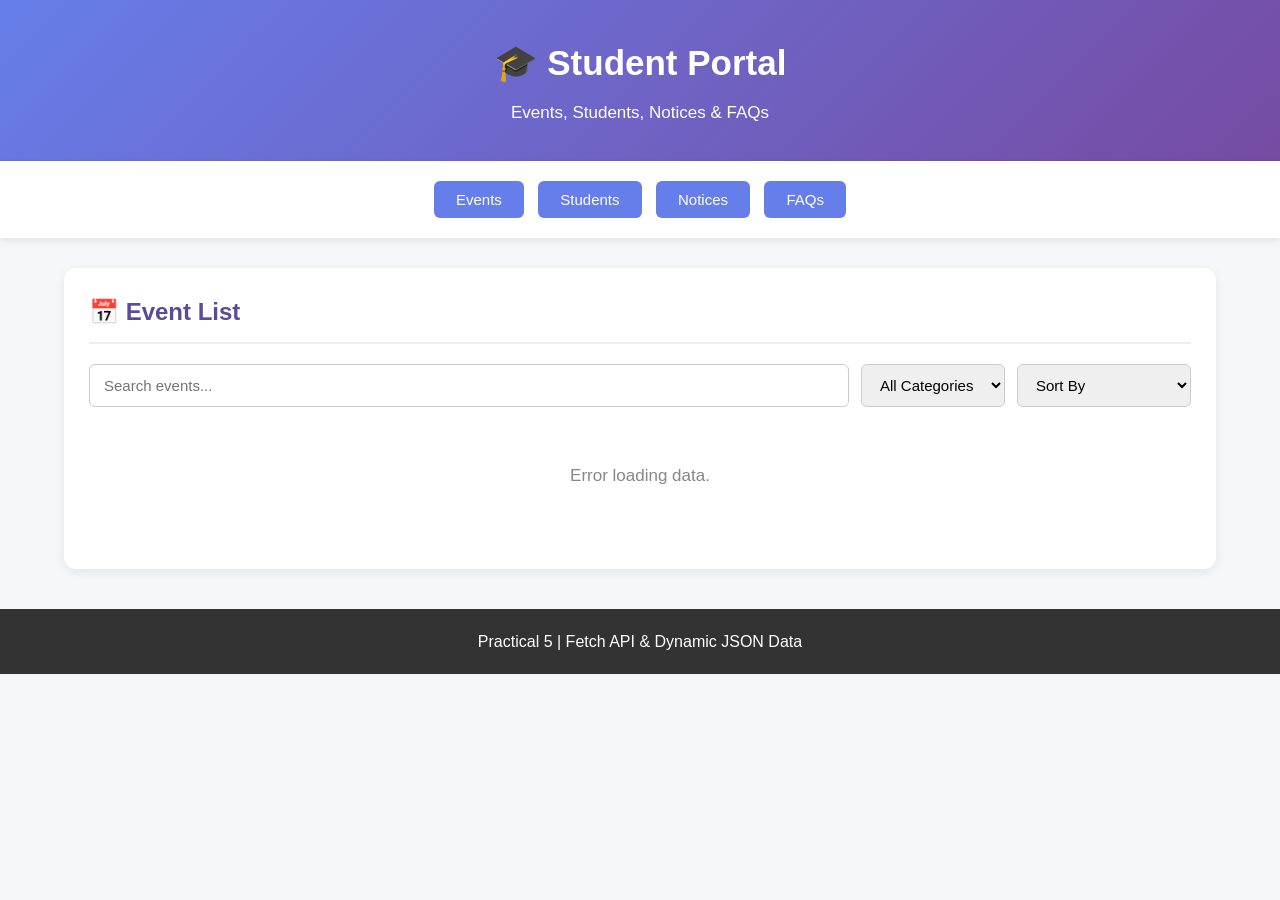
==== index.html @ a89dd81d "Complete Practical 5" ====
<!DOCTYPE html>
<html lang="en">

<head>
    <meta charset="UTF-8">
    <meta name="viewport" content="width=device-width, initial-scale=1.0">

    <title>Student Portal </title>
    <link rel="stylesheet" href="style.css">
</head>

<body>

    <header>
        <h1>🎓 Student Portal</h1>
        <p>Events, Students, Notices & FAQs</p>
    </header>

    <nav>
        <button onclick="showSection('events')">Events</button>
        <button onclick="showSection('students')">Students</button>
        <button onclick="showSection('notices')">Notices</button>
        <button onclick="showSection('faqs')">FAQs</button>
    </nav>

    <main>

        <section id="events" class="section">

            <h2>📅 Event List</h2>

            <div class="controls">

                <input
                    type="text"
                    id="eventSearch"
                    placeholder="Search events..."
                    oninput="searchEvents()"
                >

                <select id="eventFilter" onchange="filterEvents()">
                    <option value="all">All Categories</option>
                    <option value="Technical">Technical</option>
                    <option value="Cultural">Cultural</option>
                    <option value="Sports">Sports</option>
                </select>

                <select id="eventSort" onchange="sortEvents()">
                    <option value="default">Sort By</option>
                    <option value="titleAsc">Title A-Z</option>
                    <option value="titleDesc">Title Z-A</option>
                    <option value="dateAsc">Date: Oldest First</option>
                    <option value="dateDesc">Date: Newest First</option>
                </select>

            </div>

            <div id="eventList" class="card-container"></div>
            <div id="eventPagination" class="pagination"></div>

        </section>


        <section id="students" class="section hidden">

            <h2>👨‍🎓 Student Profiles</h2>
            <div class="controls">

                <input
                    type="text"
                    id="studentSearch"
                    placeholder="Search students..."
                    oninput="searchStudents()"
                >

                <select id="studentFilter" onchange="filterStudents()">
                    <option value="all">All Departments</option>
                    <option value="Computer">Computer</option>
                    <option value="IT">IT</option>
                    <option value="AI">AI</option>
                </select>

                <select id="studentSort" onchange="sortStudents()">
                    <option value="default">Sort By</option>
                    <option value="nameAsc">Name A-Z</option>
                    <option value="nameDesc">Name Z-A</option>
                </select>

            </div>

            <div id="studentList" class="card-container"></div>
            <div id="studentPagination" class="pagination"></div>

        </section>

        <section id="notices" class="section hidden">

            <h2>📢 Notices</h2>

            <div class="controls">

                <input
                    type="text"
                    id="noticeSearch"
                    placeholder="Search notices..."
                    oninput="searchNotices()"
                >

            </div>

            <div id="noticeList" class="card-container"></div>
            <div id="noticePagination" class="pagination"></div>

        </section>


        <section id="faqs" class="section hidden">

            <h2>❓ Frequently Asked Questions</h2>

            <div class="controls">

                <input
                    type="text"
                    id="faqSearch"
                    placeholder="Search FAQs..."
                    oninput="searchFAQs()"
                >

            </div>

            <div id="faqList"></div>

        </section>

    </main>

    <footer>
        <p>Practical 5 | Fetch API & Dynamic JSON Data</p>
    </footer>


    <script src="script.js"></script>

</body>

</html>
---- style.css ----
* {
    margin: 0;
    padding: 0;
    box-sizing: border-box;
}

html {
    scroll-behavior: smooth;
}

body {
    font-family: Arial, sans-serif;
    background: #f5f7fb;
    color: #333;
    line-height: 1.6;
}


/* =========================
   Header
========================= */

header {
    background: linear-gradient(135deg, #667eea, #764ba2);
    color: white;
    text-align: center;
    padding: 35px 20px;
}

header h1 {
    font-size: 35px;
    margin-bottom: 8px;
}

header p {
    font-size: 17px;
}


/* =========================
   Navigation
========================= */

nav {
    background: white;
    padding: 15px;
    text-align: center;
    box-shadow: 0 2px 8px rgba(0, 0, 0, 0.1);
}

nav button {
    background: #667eea;
    color: white;
    border: none;
    padding: 10px 22px;
    margin: 5px;
    border-radius: 6px;
    cursor: pointer;
    font-size: 15px;
    transition: 0.3s;
}

nav button:hover {
    background: #764ba2;
    transform: translateY(-2px);
}


/* =========================
   Main Content
========================= */

main {
    width: 90%;
    max-width: 1200px;
    margin: 30px auto;
}

.section {
    background: white;
    padding: 25px;
    border-radius: 12px;
    box-shadow: 0 3px 12px rgba(0, 0, 0, 0.08);
}

.section h2 {
    color: #5b4b9a;
    margin-bottom: 20px;
    border-bottom: 2px solid #eee;
    padding-bottom: 10px;
}

.hidden {
    display: none;
}


/* =========================
   Controls
========================= */

.controls {
    display: flex;
    gap: 12px;
    flex-wrap: wrap;
    margin-bottom: 25px;
}

.controls input,
.controls select {
    padding: 11px 14px;
    border: 1px solid #ccc;
    border-radius: 6px;
    font-size: 15px;
    outline: none;
}

.controls input {
    flex: 1;
    min-width: 220px;
}

.controls input:focus,
.controls select:focus {
    border-color: #667eea;
    box-shadow: 0 0 5px rgba(102, 126, 234, 0.3);
}


/* =========================
   Cards
========================= */

.card-container {
    display: grid;
    grid-template-columns: repeat(auto-fit, minmax(250px, 1fr));
    gap: 20px;
}

.card {
    background: #fafafa;
    border: 1px solid #e5e5e5;
    border-radius: 10px;
    padding: 20px;
    transition: 0.3s;
}

.card:hover {
    transform: translateY(-4px);
    box-shadow: 0 5px 15px rgba(0, 0, 0, 0.12);
}

.card h3 {
    color: #667eea;
    margin-bottom: 10px;
}

.card p {
    margin: 6px 0;
    color: #555;
}

.card strong {
    color: #333;
}


/* =========================
   Category Badge
========================= */

.badge {
    display: inline-block;
    background: #667eea;
    color: white;
    padding: 4px 10px;
    border-radius: 15px;
    font-size: 12px;
    margin-top: 8px;
}


/* =========================
   FAQ
========================= */

.faq-item {
    border: 1px solid #ddd;
    margin-bottom: 12px;
    border-radius: 8px;
    overflow: hidden;
}

.faq-question {
    width: 100%;
    background: #f0f2ff;
    border: none;
    padding: 16px;
    text-align: left;
    font-size: 16px;
    font-weight: bold;
    cursor: pointer;
}

.faq-question:hover {
    background: #e5e8ff;
}

.faq-answer {
    display: none;
    padding: 15px;
    background: white;
    color: #555;
}

.faq-answer.active {
    display: block;
}


/* =========================
   Pagination
========================= */

.pagination {
    display: flex;
    justify-content: center;
    align-items: center;
    gap: 8px;
    margin-top: 25px;
    flex-wrap: wrap;
}

.pagination button {
    border: 1px solid #667eea;
    background: white;
    color: #667eea;
    padding: 8px 14px;
    border-radius: 5px;
    cursor: pointer;
}

.pagination button:hover {
    background: #667eea;
    color: white;
}

.pagination button.active {
    background: #667eea;
    color: white;
}


/* =========================
   Empty Message
========================= */

.no-data {
    text-align: center;
    padding: 30px;
    color: #888;
    font-size: 17px;
}


/* =========================
   Footer
========================= */

footer {
    text-align: center;
    background: #333;
    color: white;
    padding: 20px;
    margin-top: 40px;
}


/* =========================
   Responsive Design
========================= */

@media (max-width: 600px) {

    header h1 {
        font-size: 27px;
    }

    nav button {
        width: 90%;
        margin: 4px;
    }

    main {
        width: 95%;
    }

    .section {
        padding: 18px;
    }

    .controls {
        flex-direction: column;
    }

    .controls input,
    .controls select {
        width: 100%;
    }

}
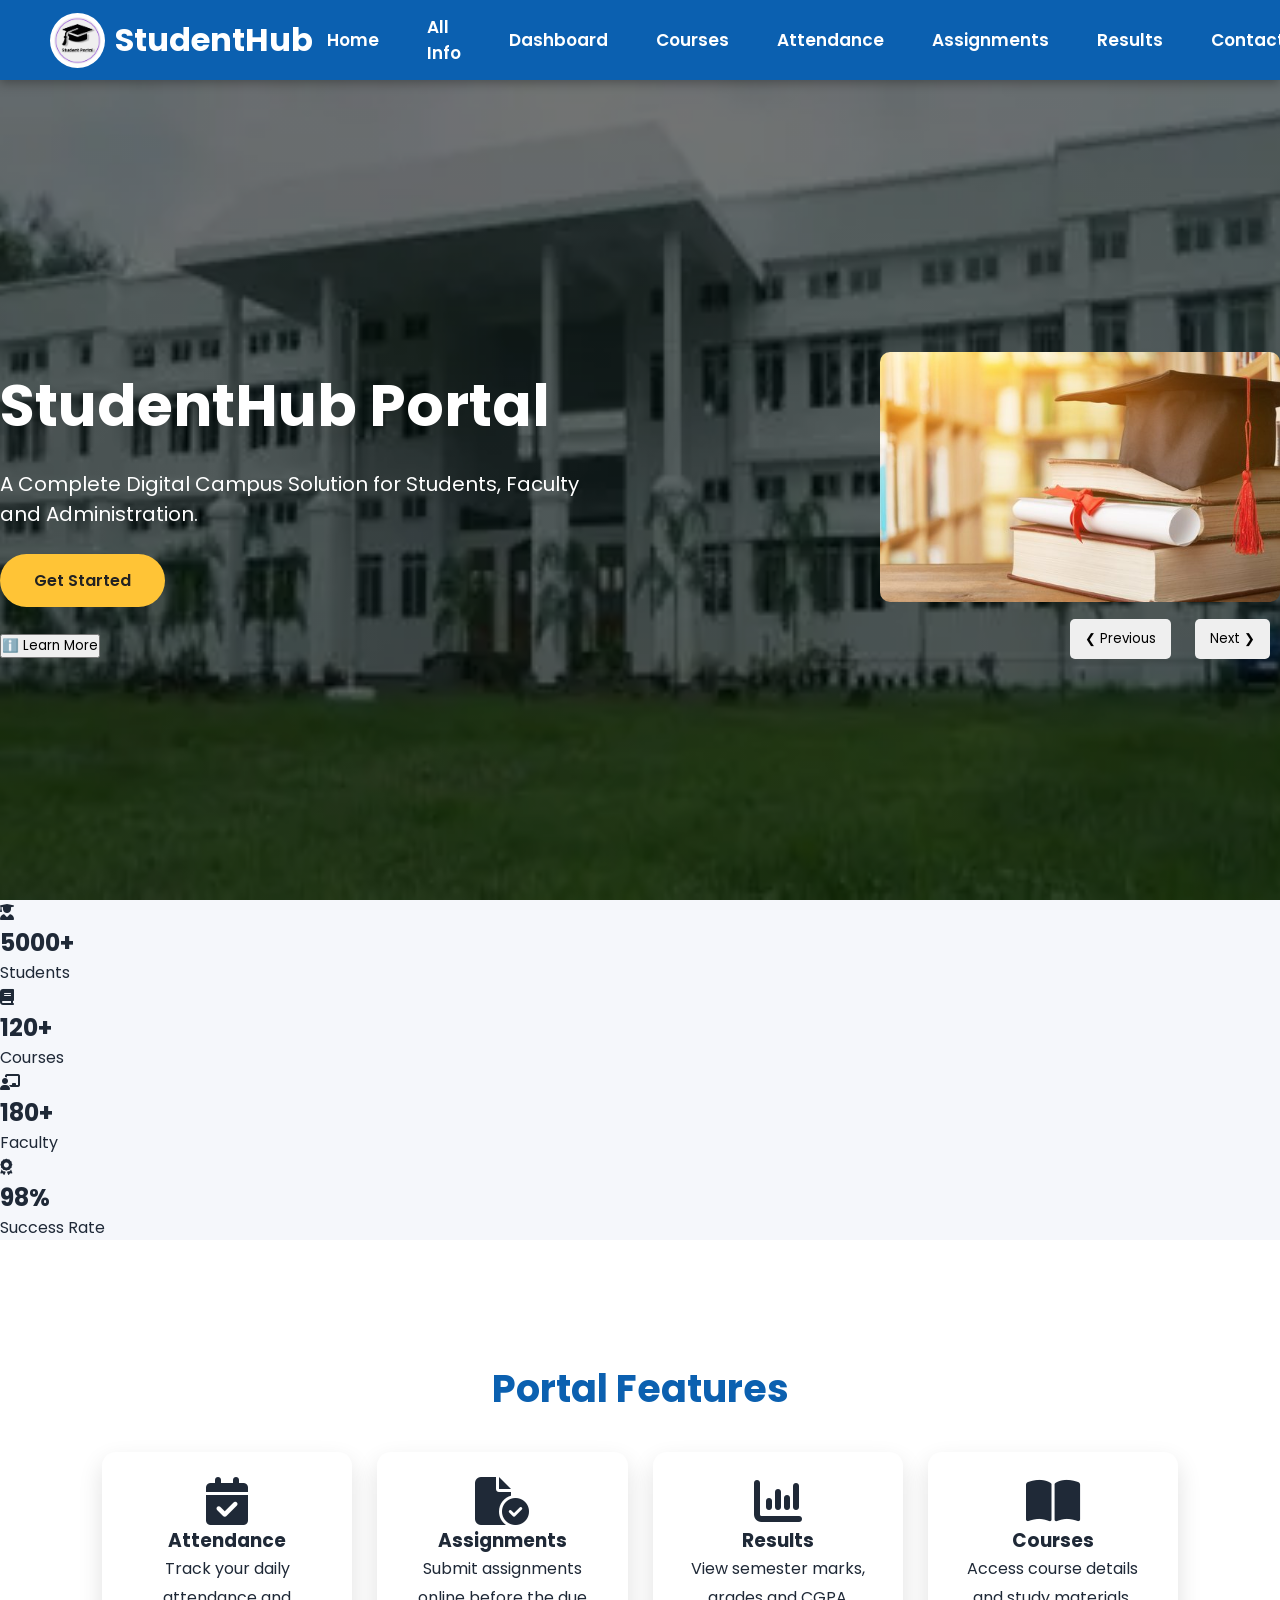
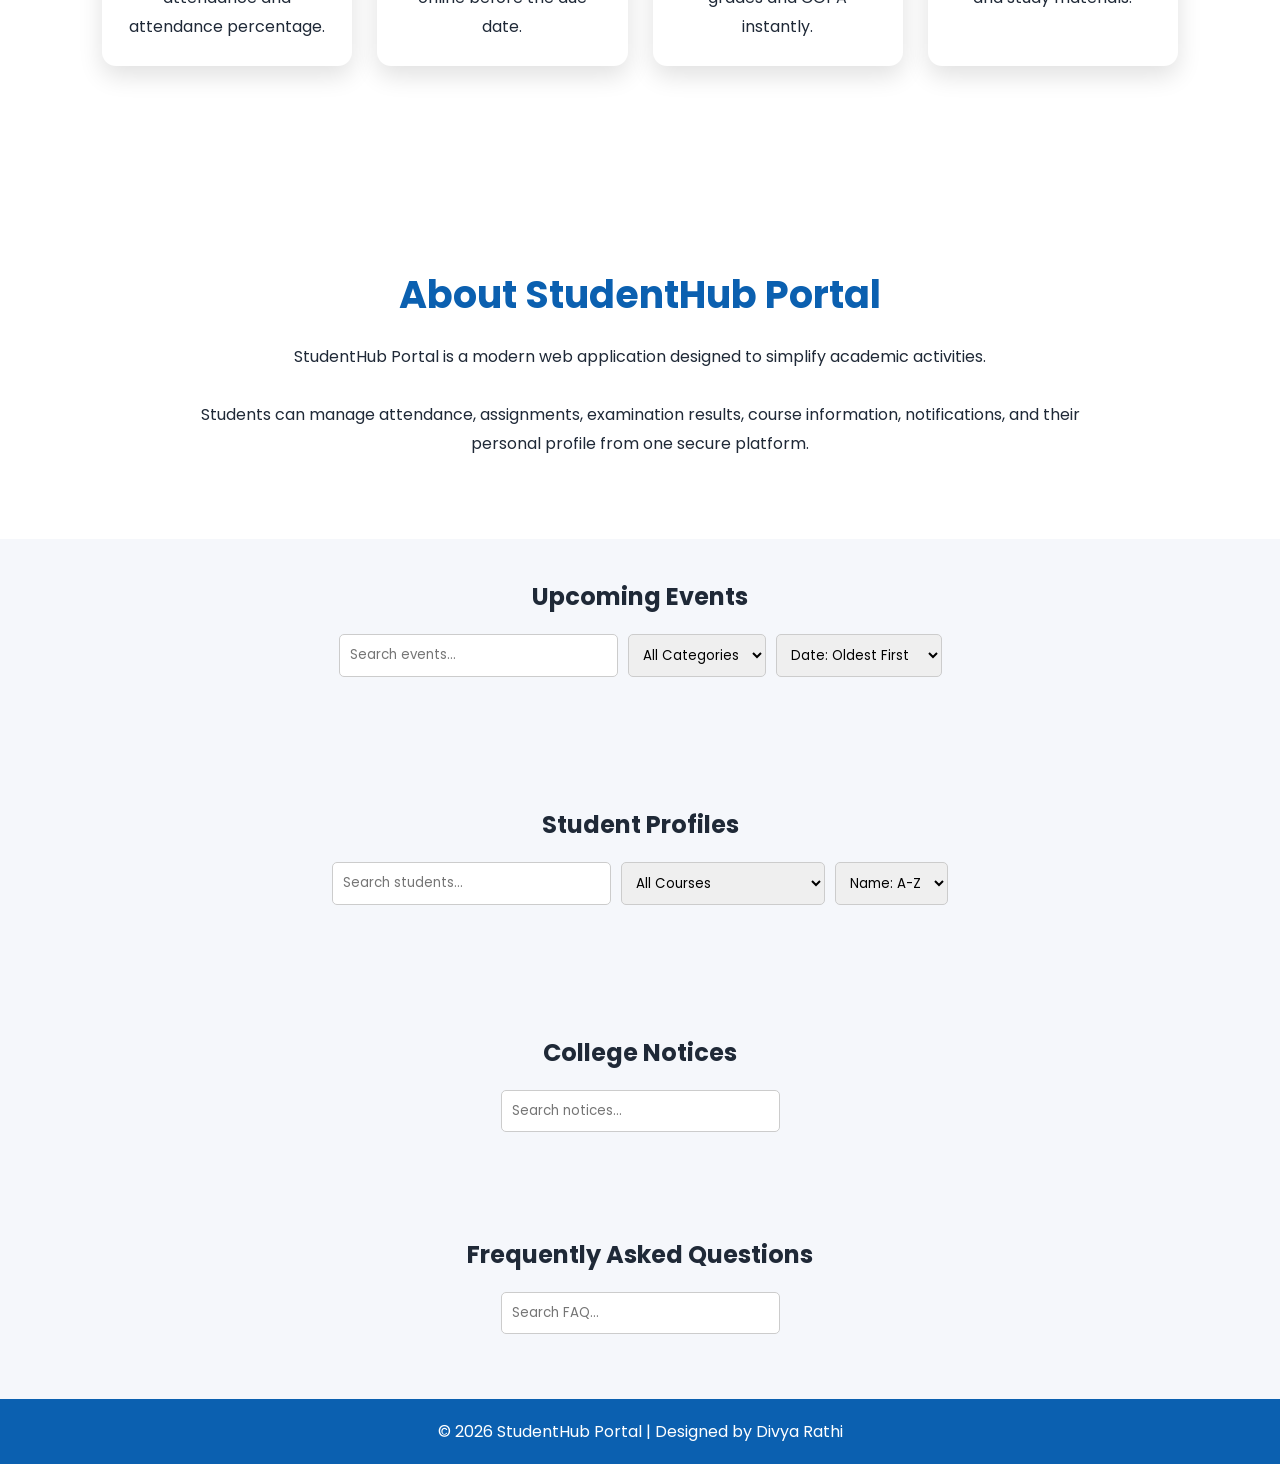
==== commit dab220f8: "Update Practical 6 with all information" ====
--- a/index.html
+++ b/index.html
@@ -2,145 +2,706 @@
 <html lang="en">
 
 <head>
+
     <meta charset="UTF-8">
-    <meta name="viewport" content="width=device-width, initial-scale=1.0">
-
-    <title>Student Portal </title>
-    <link rel="stylesheet" href="style.css">
+
+    <meta name="viewport"
+          content="width=device-width, initial-scale=1.0">
+
+    <title>StudentHub Portal</title>
+
+    <!-- Existing CSS -->
+    <link rel="stylesheet" href="css/style.css">
+
+    <!-- Font Awesome -->
+    <link rel="stylesheet"
+          href="https://cdnjs.cloudflare.com/ajax/libs/font-awesome/6.6.0/css/all.min.css">
+
 </head>
 
+
 <body>
 
+
+    <!-- ==============================
+         NOTIFICATION
+         ============================== -->
+
+    <div id="notification" class="notification">
+
+        🔔 Welcome to StudentHub Portal!
+
+    </div>
+
+
+    <!-- ==============================
+         HEADER
+         ============================== -->
+
     <header>
-        <h1>🎓 Student Portal</h1>
-        <p>Events, Students, Notices & FAQs</p>
+
+        <div class="logo">
+
+            <img src="images/logo.png"
+                 alt="Logo">
+
+            <h2>StudentHub</h2>
+
+        </div>
+
+
+        <nav id="mainNav">
+
+            <a href="index.html">
+                Home
+            </a>
+
+            <!-- NEW: ALL INFORMATION -->
+            <a href="#allInfo">
+                All Info
+            </a>
+
+            <a href="pages/dashboard.html">
+                Dashboard
+            </a>
+
+            <a href="pages/courses.html">
+                Courses
+            </a>
+
+            <a href="pages/attendance.html">
+                Attendance
+            </a>
+
+            <a href="pages/assignment.html">
+                Assignments
+            </a>
+
+            <a href="pages/result.html">
+                Results
+            </a>
+
+            <a href="pages/contact.html">
+                Contact
+            </a>
+
+            <a href="pages/login.html">
+                Login
+            </a>
+
+            <a href="pages/register.html">
+                Register
+            </a>
+
+        </nav>
+
+
+        <div class="javascript-buttons">
+
+            <!-- Hamburger Menu -->
+
+            <button onclick="toggleMenu()">
+
+                ☰ Menu
+
+            </button>
+
+
+            <!-- Dark Mode -->
+
+            <button id="themeButton"
+                    onclick="toggleTheme()">
+
+                🌙 Dark Mode
+
+            </button>
+
+
+            <!-- Notification -->
+
+            <button onclick="showNotification()">
+
+                🔔 Notification
+
+            </button>
+
+        </div>
+
     </header>
 
-    <nav>
-        <button onclick="showSection('events')">Events</button>
-        <button onclick="showSection('students')">Students</button>
-        <button onclick="showSection('notices')">Notices</button>
-        <button onclick="showSection('faqs')">FAQs</button>
-    </nav>
-
-    <main>
-
-        <section id="events" class="section">
-
-            <h2>📅 Event List</h2>
+
+
+    <!-- ==============================
+         HERO SECTION
+         ============================== -->
+
+    <section class="hero">
+
+        <div class="hero-container">
+
+
+            <div class="hero-text">
+
+                <h1>
+                    StudentHub Portal
+                </h1>
+
+
+                <p>
+
+                    A Complete Digital Campus
+                    Solution for Students,
+                    Faculty and Administration.
+
+                </p>
+
+
+                <a href="pages/login.html"
+                   class="btn">
+
+                    Get Started
+
+                </a>
+
+
+                <br>
+                <br>
+
+
+                <!-- Modal -->
+
+                <button onclick="openModal()">
+
+                    ℹ️ Learn More
+
+                </button>
+
+            </div>
+
+
+
+            <div class="hero-image">
+
+                <img id="sliderImage"
+                     src="images/student.png"
+                     alt="Student">
+
+
+                <br>
+
+
+                <button onclick="previousImage()">
+
+                    ❮ Previous
+
+                </button>
+
+
+                <button onclick="nextImage()">
+
+                    Next ❯
+
+                </button>
+
+            </div>
+
+        </div>
+
+    </section>
+
+
+
+    <!-- ==============================
+         STATISTICS
+         ============================== -->
+
+    <section class="stats">
+
+
+        <div class="stat-card">
+
+            <i class="fa-solid fa-user-graduate"></i>
+
+            <h2>5000+</h2>
+
+            <p>Students</p>
+
+        </div>
+
+
+        <div class="stat-card">
+
+            <i class="fa-solid fa-book"></i>
+
+            <h2>120+</h2>
+
+            <p>Courses</p>
+
+        </div>
+
+
+        <div class="stat-card">
+
+            <i class="fa-solid fa-chalkboard-user"></i>
+
+            <h2>180+</h2>
+
+            <p>Faculty</p>
+
+        </div>
+
+
+        <div class="stat-card">
+
+            <i class="fa-solid fa-award"></i>
+
+            <h2>98%</h2>
+
+            <p>Success Rate</p>
+
+        </div>
+
+    </section>
+
+
+
+    <!-- ==============================
+         FEATURES
+         ============================== -->
+
+    <section id="features"
+             class="about">
+
+
+        <h2>
+            Portal Features
+        </h2>
+
+
+        <div class="cards">
+
+
+            <div class="card">
+
+                <i class="fa-solid fa-calendar-check fa-3x"></i>
+
+                <h3>
+                    Attendance
+                </h3>
+
+                <p>
+                    Track your daily attendance
+                    and attendance percentage.
+                </p>
+
+            </div>
+
+
+            <div class="card">
+
+                <i class="fa-solid fa-file-circle-check fa-3x"></i>
+
+                <h3>
+                    Assignments
+                </h3>
+
+                <p>
+                    Submit assignments online
+                    before the due date.
+                </p>
+
+            </div>
+
+
+            <div class="card">
+
+                <i class="fa-solid fa-chart-column fa-3x"></i>
+
+                <h3>
+                    Results
+                </h3>
+
+                <p>
+                    View semester marks,
+                    grades and CGPA instantly.
+                </p>
+
+            </div>
+
+
+            <div class="card">
+
+                <i class="fa-solid fa-book-open fa-3x"></i>
+
+                <h3>
+                    Courses
+                </h3>
+
+                <p>
+                    Access course details
+                    and study materials.
+                </p>
+
+            </div>
+
+        </div>
+
+    </section>
+
+
+
+    <!-- ==============================
+         ABOUT
+         ============================== -->
+
+    <section id="about"
+             class="about">
+
+
+        <h2>
+            About StudentHub Portal
+        </h2>
+
+
+        <p>
+
+            StudentHub Portal is a modern web
+            application designed to simplify
+            academic activities.
+
+            <br>
+            <br>
+
+            Students can manage attendance,
+            assignments, examination results,
+            course information, notifications,
+            and their personal profile from
+            one secure platform.
+
+        </p>
+
+    </section>
+
+
+
+    <!-- =====================================================
+         PRACTICAL 6
+         FETCH API + JSON
+         SEARCH + FILTER + SORT + PAGINATION
+         ===================================================== -->
+
+
+    <section id="allInfo">
+
+
+        <!-- ==============================
+             EVENTS
+             ============================== -->
+
+        <section id="events"
+                 class="dynamic-section">
+
+
+            <h2>
+                Upcoming Events
+            </h2>
+
 
             <div class="controls">
+
 
                 <input
                     type="text"
                     id="eventSearch"
                     placeholder="Search events..."
-                    oninput="searchEvents()"
-                >
-
-                <select id="eventFilter" onchange="filterEvents()">
-                    <option value="all">All Categories</option>
-                    <option value="Technical">Technical</option>
-                    <option value="Cultural">Cultural</option>
-                    <option value="Sports">Sports</option>
+                    oninput="renderEvents()">
+
+
+                <select id="eventFilter"
+                        onchange="renderEvents()">
+
+                    <option value="All">
+                        All Categories
+                    </option>
+
+                    <option value="Technical">
+                        Technical
+                    </option>
+
+                    <option value="Sports">
+                        Sports
+                    </option>
+
+                    <option value="Cultural">
+                        Cultural
+                    </option>
+
+                    <option value="Career">
+                        Career
+                    </option>
+
                 </select>
 
-                <select id="eventSort" onchange="sortEvents()">
-                    <option value="default">Sort By</option>
-                    <option value="titleAsc">Title A-Z</option>
-                    <option value="titleDesc">Title Z-A</option>
-                    <option value="dateAsc">Date: Oldest First</option>
-                    <option value="dateDesc">Date: Newest First</option>
+
+                <select id="eventSort"
+                        onchange="renderEvents()">
+
+                    <option value="dateAsc">
+                        Date: Oldest First
+                    </option>
+
+                    <option value="dateDesc">
+                        Date: Newest First
+                    </option>
+
+                    <option value="titleAsc">
+                        Title: A-Z
+                    </option>
+
+                    <option value="titleDesc">
+                        Title: Z-A
+                    </option>
+
                 </select>
 
             </div>
 
-            <div id="eventList" class="card-container"></div>
-            <div id="eventPagination" class="pagination"></div>
+
+            <div id="eventList"
+                 class="dynamic-grid">
+            </div>
+
+
+            <div id="eventPagination"
+                 class="pagination">
+            </div>
+
 
         </section>
 
 
-        <section id="students" class="section hidden">
-
-            <h2>👨‍🎓 Student Profiles</h2>
+
+        <!-- ==============================
+             STUDENT PROFILES
+             ============================== -->
+
+        <section id="students"
+                 class="dynamic-section">
+
+
+            <h2>
+                Student Profiles
+            </h2>
+
+
             <div class="controls">
+
 
                 <input
                     type="text"
                     id="studentSearch"
                     placeholder="Search students..."
-                    oninput="searchStudents()"
-                >
-
-                <select id="studentFilter" onchange="filterStudents()">
-                    <option value="all">All Departments</option>
-                    <option value="Computer">Computer</option>
-                    <option value="IT">IT</option>
-                    <option value="AI">AI</option>
+                    oninput="renderStudents()">
+
+
+                <select id="studentFilter"
+                        onchange="renderStudents()">
+
+                    <option value="All">
+                        All Courses
+                    </option>
+
+                    <option value="Computer Engineering">
+                        Computer Engineering
+                    </option>
+
+                    <option value="Information Technology">
+                        Information Technology
+                    </option>
+
+                    <option value="Data Science">
+                        Data Science
+                    </option>
+
+                    <option value="Artificial Intelligence">
+                        Artificial Intelligence
+                    </option>
+
                 </select>
 
-                <select id="studentSort" onchange="sortStudents()">
-                    <option value="default">Sort By</option>
-                    <option value="nameAsc">Name A-Z</option>
-                    <option value="nameDesc">Name Z-A</option>
+
+                <select id="studentSort"
+                        onchange="renderStudents()">
+
+                    <option value="nameAsc">
+                        Name: A-Z
+                    </option>
+
+                    <option value="nameDesc">
+                        Name: Z-A
+                    </option>
+
+                    <option value="yearAsc">
+                        Year
+                    </option>
+
                 </select>
 
             </div>
 
-            <div id="studentList" class="card-container"></div>
-            <div id="studentPagination" class="pagination"></div>
+
+            <div id="studentList"
+                 class="dynamic-grid">
+            </div>
+
+
+            <div id="studentPagination"
+                 class="pagination">
+            </div>
+
 
         </section>
 
-        <section id="notices" class="section hidden">
-
-            <h2>📢 Notices</h2>
+
+
+        <!-- ==============================
+             NOTICES
+             ============================== -->
+
+        <section id="notices"
+                 class="dynamic-section">
+
+
+            <h2>
+                College Notices
+            </h2>
+
 
             <div class="controls">
+
 
                 <input
                     type="text"
                     id="noticeSearch"
                     placeholder="Search notices..."
-                    oninput="searchNotices()"
-                >
-
-            </div>
-
-            <div id="noticeList" class="card-container"></div>
-            <div id="noticePagination" class="pagination"></div>
+                    oninput="renderNotices()">
+
+            </div>
+
+
+            <div id="noticeList"
+                 class="notice-list">
+            </div>
+
 
         </section>
 
 
-        <section id="faqs" class="section hidden">
-
-            <h2>❓ Frequently Asked Questions</h2>
+
+        <!-- ==============================
+             FAQ
+             ============================== -->
+
+        <section id="faqs"
+                 class="dynamic-section">
+
+
+            <h2>
+                Frequently Asked Questions
+            </h2>
+
 
             <div class="controls">
+
 
                 <input
                     type="text"
                     id="faqSearch"
-                    placeholder="Search FAQs..."
-                    oninput="searchFAQs()"
-                >
-
-            </div>
-
-            <div id="faqList"></div>
+                    placeholder="Search FAQ..."
+                    oninput="renderFAQs()">
+
+            </div>
+
+
+            <div id="faqList"
+                 class="faq-list">
+            </div>
+
 
         </section>
 
-    </main>
+
+    </section>
+
+
+
+    <!-- ==============================
+         MODAL
+         ============================== -->
+
+    <div id="myModal"
+         class="modal">
+
+
+        <div class="modal-content">
+
+
+            <span class="close"
+                  onclick="closeModal()">
+
+                &times;
+
+            </span>
+
+
+            <h2>
+                Welcome to StudentHub
+            </h2>
+
+
+            <p>
+
+                StudentHub Portal helps students
+                manage courses, attendance,
+                assignments and results.
+
+            </p>
+
+
+            <button onclick="closeModal()">
+
+                Close
+
+            </button>
+
+
+        </div>
+
+    </div>
+
+
+
+    <!-- ==============================
+         FOOTER
+         ============================== -->
 
     <footer>
-        <p>Practical 5 | Fetch API & Dynamic JSON Data</p>
+
+        <p>
+
+            © 2026 StudentHub Portal |
+            Designed by Divya Rathi
+
+        </p>
+
     </footer>
 
 
-    <script src="script.js"></script>
+
+    <!-- JavaScript -->
+
+    <script src="js/script.js"></script>
+
 
 </body>
 
--- a/css/style.css
+++ b/css/style.css
@@ -0,0 +1,759 @@
+@import url('https://fonts.googleapis.com/css2?family=Poppins:wght@300;400;500;600;700&display=swap');
+
+* {
+    margin: 0;
+    padding: 0;
+    box-sizing: border-box;
+    font-family: 'Poppins', sans-serif;
+}
+
+:root {
+    --primary: #0B60B0;
+    --secondary: #40A2E3;
+    --accent: #FFC436;
+    --dark: #1f2937;
+    --light: #f5f7fb;
+    --white: #fff;
+    --shadow: 0 10px 25px rgba(0, 0, 0, .12);
+    --radius: 14px;
+}
+
+html {
+    scroll-behavior: smooth;
+}
+
+body {
+    background: var(--light);
+    color: var(--dark);
+    overflow-x: hidden;
+}
+
+a {
+    text-decoration: none;
+}
+
+ul {
+    list-style: none;
+}
+
+header {
+    position: fixed;
+    top: 0;
+    left: 0;
+    width: 100%;
+    height: 80px;
+
+    display: flex;
+    justify-content: space-between;
+    align-items: center;
+
+    padding: 0 50px;
+
+    background-color: #0B60B0;
+    /* Solid blue */
+    box-shadow: 0 3px 10px rgba(0, 0, 0, 0.3);
+
+    z-index: 9999;
+}
+
+.logo {
+    display: flex;
+    align-items: center;
+}
+
+.logo img {
+    width: 55px;
+    height: 55px;
+    border-radius: 50%;
+    background: white;
+    padding: 4px;
+}
+
+.logo h2 {
+    color: white;
+    font-size: 32px;
+    margin-left: 10px;
+}
+
+nav {
+    display: flex;
+    align-items: center;
+    gap: 20px;
+}
+
+nav a {
+    color: white;
+    text-decoration: none;
+    font-size: 17px;
+    font-weight: 600;
+    padding: 8px 14px;
+    border-radius: 6px;
+    transition: .3s;
+}
+
+nav a:hover {
+    background: white;
+    color: #0B60B0;
+}
+
+.hero {
+    min-height: 100vh;
+    padding-top: 120px;
+    background:
+        linear-gradient(rgba(0, 0, 0, .55), rgba(0, 0, 0, .55)),
+        url("../images/hero-bg.jpg");
+
+    background-size: cover;
+    background-position: center;
+    background-repeat: no-repeat;
+    display: flex;
+    align-items: center;
+}
+
+.hero-container {
+    display: flex;
+    justify-content: space-between;
+    align-items: center;
+    gap: 40px;
+    width: 100%;
+}
+
+.hero-text {
+    flex: 1;
+    color: #fff;
+}
+
+.hero-text h1 {
+    font-size: 58px;
+    margin-bottom: 20px;
+}
+
+.hero-text p {
+    font-size: 20px;
+    margin-bottom: 25px;
+}
+
+.hero-text li {
+    margin: 10px 0;
+}
+
+.hero-image {
+    flex: 1;
+    text-align: right;
+}
+
+.hero-image img {
+    width: 480px;
+    max-width: 100%;
+}
+
+.btn {
+    display: inline-block;
+    background: var(--accent);
+    color: #222;
+    padding: 14px 34px;
+    border-radius: 40px;
+    font-weight: 600;
+    transition: .3s;
+    border: none;
+    cursor: pointer;
+}
+
+.btn:hover {
+    transform: translateY(-4px);
+}
+
+.about {
+    padding: 120px 8% 80px;
+    text-align: center;
+    background: #fff;
+}
+
+.about h2 {
+    color: var(--primary);
+    margin-bottom: 20px;
+    font-size: 38px;
+}
+
+.about p {
+    max-width: 900px;
+    margin: auto;
+    line-height: 1.8;
+}
+
+.cards {
+    display: grid;
+    grid-template-columns: repeat(auto-fit, minmax(220px, 1fr));
+    gap: 25px;
+    margin-top: 35px;
+}
+
+.card {
+    background: #fff;
+    border-radius: var(--radius);
+    padding: 25px;
+    box-shadow: var(--shadow);
+    transition: .3s;
+}
+
+.card:hover {
+    transform: translateY(-8px);
+}
+
+table {
+    width: 100%;
+    border-collapse: collapse;
+    margin-top: 25px;
+    background: #fff;
+    box-shadow: var(--shadow);
+}
+
+th,
+td {
+    border: 1px solid #ddd;
+    padding: 14px;
+    text-align: center;
+}
+
+th {
+    background: var(--primary);
+    color: #fff;
+}
+
+tr:nth-child(even) {
+    background: #f7f7f7;
+}
+
+form {
+    max-width: 450px;
+    margin: 30px auto;
+    background: #fff;
+    padding: 30px;
+    border-radius: var(--radius);
+    box-shadow: var(--shadow);
+}
+
+form input,
+form textarea {
+    width: 100%;
+    padding: 12px;
+    margin-bottom: 15px;
+    border: 1px solid #ccc;
+    border-radius: 8px;
+}
+
+footer {
+    background: var(--primary);
+    color: #fff;
+    text-align: center;
+    padding: 20px;
+}
+
+@media(max-width:992px) {
+
+    header {
+        flex-direction: column;
+        height: auto;
+        padding: 15px;
+    }
+
+    nav {
+        flex-wrap: wrap;
+        justify-content: center;
+        margin-top: 10px;
+
+    }
+
+    .hero-container {
+        flex-direction: column;
+        text-align: center;
+    }
+
+    .hero-text h1 {
+        font-size: 40px;
+    }
+
+    .hero-image {
+
+        text-align: center;
+
+    }
+
+    .hero-image img {
+
+        width: 320px;
+
+    }
+
+    /* ---------- Success Popup ---------- */
+
+    .popup {
+        position: fixed;
+        top: 0;
+        left: 0;
+        width: 100%;
+        height: 100%;
+        background: rgba(0, 0, 0, 0.5);
+        display: none;
+        justify-content: center;
+        align-items: center;
+        z-index: 9999;
+    }
+
+    .popup-box {
+        width: 400px;
+        background: #fff;
+        padding: 30px;
+        border-radius: 15px;
+        text-align: center;
+        box-shadow: 0 0 20px rgba(0, 0, 0, 0.3);
+    }
+
+    .check {
+        width: 80px;
+        height: 80px;
+        background: #28a745;
+        color: white;
+        border-radius: 50%;
+        margin: auto;
+        font-size: 45px;
+        line-height: 80px;
+        font-weight: bold;
+
+    }
+
+    .popup-box h2 {
+        margin-top: 20px;
+        color: #0B60B0;
+    }
+
+    .popup-box p {
+        margin: 20px 0;
+        line-height: 1.7;
+    }
+
+    @keyframes popup {
+
+        from {
+            transform: scale(.5);
+            opacity: 0;
+        }
+
+        to {
+            transform: scale(1);
+            opacity: 1;
+
+        }
+
+    }
+}
+
+.notification {
+
+    display: none;
+    width: 100%;
+    padding: 15px;
+    text-align: center;
+    background-color: lightgreen;
+    color: black;
+    font-weight: bold;
+    box-sizing: border-box;
+}
+
+.javascript-buttons {
+    display: flex;
+    gap: 10px;
+    align-items: center;
+    margin: 10px;
+}
+
+
+.javascript-buttons button {
+    padding: 10px 15px;
+    border: none;
+    border-radius: 5px;
+    cursor: pointer;
+    font-size: 14px;
+
+}
+
+body.dark-mode {
+    background-color: #222;
+    color: white;
+}
+
+
+body.dark-mode header {
+    background-color: #111;
+}
+
+
+body.dark-mode footer {
+    background-color: #111;
+    color: white;
+}
+
+
+body.dark-mode .card,
+body.dark-mode .stat-card {
+
+    background-color: #333;
+
+    color: white;
+
+}
+
+
+body.dark-mode .faq-answer {
+
+    background-color: #444;
+
+    color: white;
+
+}
+
+.hero-image img {
+
+    width: 400px;
+    height: 250px;
+    object-fit: cover;
+    border-radius: 10px;
+}
+
+
+.hero-image button {
+
+    padding: 10px 15px;
+
+    margin: 10px;
+
+    border: none;
+
+    border-radius: 5px;
+
+    cursor: pointer;
+
+}
+
+.modal {
+    display: none;
+    position: fixed;
+    z-index: 1000;
+    left: 0;
+    top: 0;
+    width: 100%;
+    height: 100%;
+    background-color: rgba(0, 0, 0, 0.6);
+}
+
+
+.modal-content {
+    background-color: white;
+    color: black;
+    width: 50%;
+    margin: 15% auto;
+    padding: 30px;
+    border-radius: 10px;
+    text-align: center;
+    box-sizing: border-box;
+}
+
+
+.close {
+    float: right;
+    font-size: 30px;
+    font-weight: bold;
+    cursor: pointer;
+}
+
+
+.faq {
+    padding: 40px 20px;
+    text-align: center;
+}
+
+
+.faq h2 {
+    margin-bottom: 25px;}
+
+.faq button {
+    display: block;
+    width: 80%;
+    margin: 10px auto;
+    padding: 15px;
+    border: none;
+    border-radius: 5px;
+    cursor: pointer;
+    font-size: 16px;
+}
+
+
+.faq-answer {
+    display: none;
+    width: 75%;
+    margin: 0 auto 15px auto;
+    padding: 15px;
+    background-color: #f2f2f2;
+    color: black;
+    border-radius: 5px;
+}
+
+
+@media (max-width: 768px) {
+    .javascript-buttons {
+        flex-direction: column;
+    }
+
+
+    .hero-image img {
+        width: 90%;
+        height: auto;
+    }
+
+
+    .modal-content {
+        width: 85%;
+    }
+
+
+    .faq button {
+        width: 95%;
+    }
+
+
+    .faq-answer {
+        width: 90%;
+    }
+
+}
+/* ==========================================
+   PRACTICAL 5
+   REGISTRATION FORM
+   ========================================== */
+
+#registrationForm {
+    max-width: 500px;
+    margin: 20px auto;
+}
+
+#registrationForm input[type="text"],
+#registrationForm input[type="email"],
+#registrationForm input[type="tel"],
+#registrationForm input[type="password"],
+#registrationForm select {
+    width: 100%;
+    padding: 10px;
+    margin: 5px 0;
+    box-sizing: border-box;
+}
+
+#registrationForm input[type="radio"],
+#registrationForm input[type="checkbox"] {
+    width: auto;
+    margin: 8px;
+}
+
+#registrationForm label {
+    display: block;
+    margin-top: 10px;
+    font-weight: bold;
+}
+
+.error {
+    color: red;
+    font-size: 14px;
+    margin: 3px 0 8px;
+}
+
+.success {
+    color: green;
+    font-weight: bold;
+    text-align: center;
+}
+/* =====================================================
+   PRACTICAL 6
+   FETCH API DYNAMIC CONTENT
+   ===================================================== */
+
+.dynamic-section {
+
+    padding: 40px 20px;
+
+    text-align: center;
+
+}
+
+
+.dynamic-section h2 {
+
+    margin-bottom: 20px;
+
+}
+
+
+.controls {
+
+    display: flex;
+
+    justify-content: center;
+
+    gap: 10px;
+
+    flex-wrap: wrap;
+
+    margin-bottom: 25px;
+
+}
+
+
+.controls input,
+.controls select {
+
+    padding: 10px;
+
+    border: 1px solid #ccc;
+
+    border-radius: 5px;
+
+}
+
+
+.dynamic-grid {
+
+    display: grid;
+
+    grid-template-columns:
+        repeat(auto-fit, minmax(250px, 1fr));
+
+    gap: 20px;
+
+    max-width: 1100px;
+
+    margin: auto;
+
+}
+
+
+.dynamic-card {
+
+    background-color: white;
+
+    padding: 20px;
+
+    border-radius: 10px;
+
+    box-shadow:
+        0 3px 10px rgba(0,0,0,0.15);
+
+    text-align: left;
+
+}
+
+
+.dynamic-card h3 {
+
+    margin-top: 0;
+
+}
+
+
+.notice-list {
+
+    max-width: 900px;
+
+    margin: auto;
+
+}
+
+
+.notice-card {
+
+    background-color: white;
+
+    padding: 20px;
+
+    margin: 15px 0;
+
+    border-left: 5px solid #1261a0;
+
+    box-shadow:
+        0 2px 8px rgba(0,0,0,0.1);
+
+    text-align: left;
+
+}
+
+
+.faq-list {
+
+    max-width: 900px;
+
+    margin: auto;
+
+}
+
+
+.faq-json-card {
+
+    margin: 10px 0;
+
+}
+
+
+.faq-json-card button {
+
+    width: 100%;
+
+    padding: 15px;
+
+    border: none;
+
+    cursor: pointer;
+
+    text-align: left;
+
+    font-size: 16px;
+
+}
+
+
+.faq-json-card p {
+
+    background-color: white;
+
+    padding: 15px;
+
+    margin: 0;
+
+    text-align: left;
+
+}
+
+
+.pagination {
+
+    margin-top: 25px;
+
+}
+
+
+.pagination button {
+
+    padding: 8px 14px;
+
+    margin: 4px;
+
+    border: none;
+
+    cursor: pointer;
+
+    border-radius: 5px;
+
+}
+
+
+.pagination .active-page {
+
+    font-weight: bold;
+
+}
